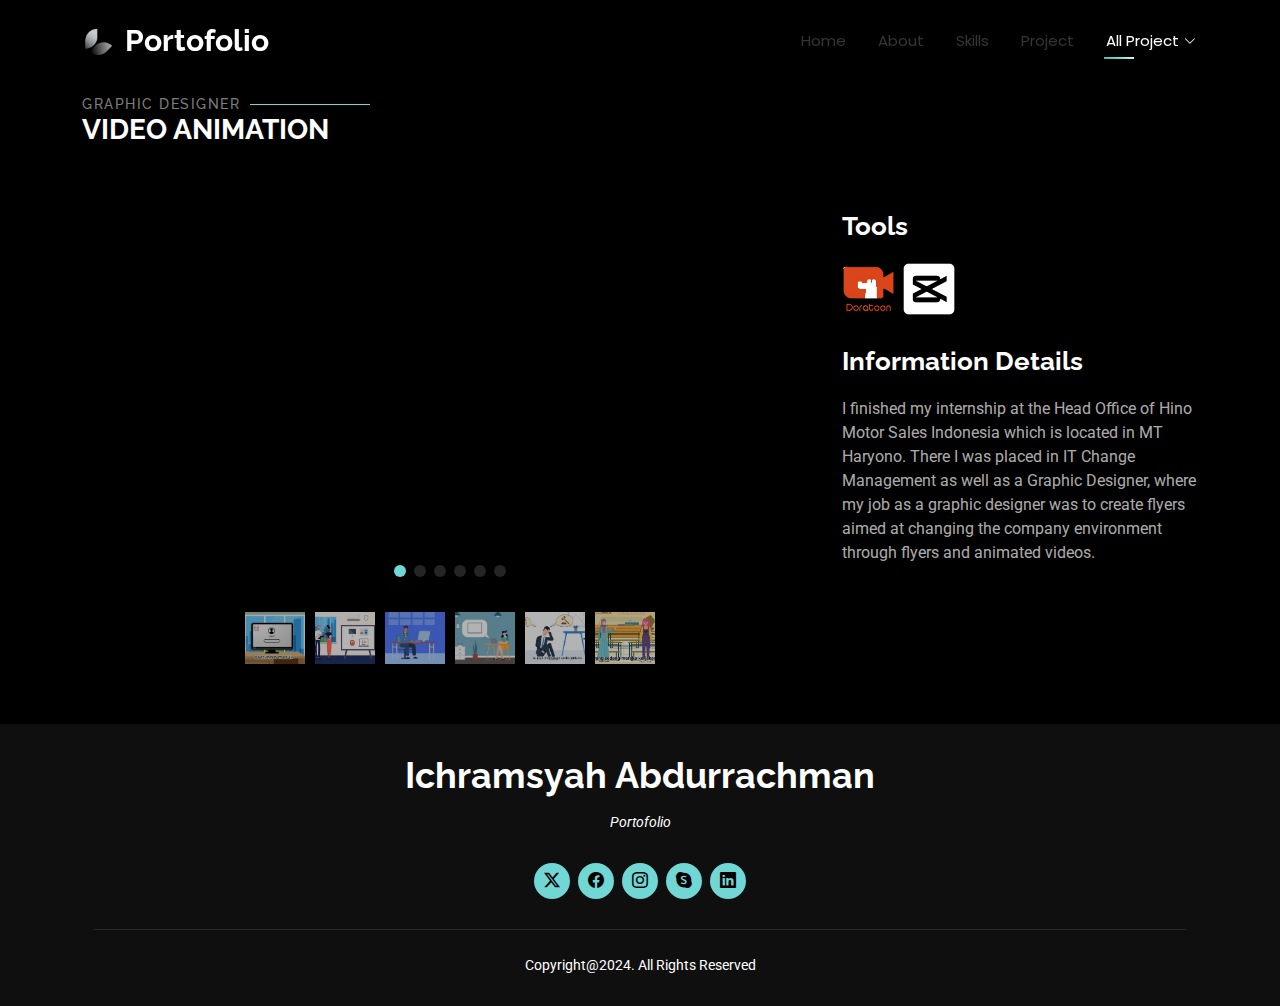
==== portfolio/portfolio-animation.html @ b3ff3915 "Summary" ====
<!DOCTYPE html>
<html lang="en">

<head>
  <meta charset="utf-8">
  <meta content="width=device-width, initial-scale=1.0" name="viewport">
  <title>Portfolio Animation</title>
  <meta name="description" content="">
  <meta name="keywords" content="">

  <!-- Favicons -->
  <link href="../img/favicon.png" rel="icon">
  <link href="../img/apple-touch-icon.png" rel="apple-touch-icon">

  <!-- Fonts -->
  <link href="https://fonts.googleapis.com" rel="preconnect">
  <link href="https://fonts.gstatic.com" rel="preconnect" crossorigin>
  <link href="https://fonts.googleapis.com/css2?family=Roboto:ital,wght@0,100;0,300;0,400;0,500;0,700;0,900;1,100;1,300;1,400;1,500;1,700;1,900&family=Poppins:ital,wght@0,100;0,200;0,300;0,400;0,500;0,600;0,700;0,800;0,900;1,100;1,200;1,300;1,400;1,500;1,600;1,700;1,800;1,900&family=Raleway:ital,wght@0,100;0,200;0,300;0,400;0,500;0,600;0,700;0,800;0,900;1,100;1,200;1,300;1,400;1,500;1,600;1,700;1,800;1,900&display=swap" rel="stylesheet">

  <!-- Vendor CSS Files -->
  <link href="../vendor/bootstrap/css/bootstrap.min.css" rel="stylesheet">
  <link href="../vendor/bootstrap-icons/bootstrap-icons.css" rel="stylesheet">
  <link href="../vendor/aos/aos.css" rel="stylesheet">
  <link href="../vendor/swiper/swiper-bundle.min.css" rel="stylesheet">
  <link href="../vendor/glightbox/css/glightbox.min.css" rel="stylesheet">

  <!-- Main CSS File -->
  <link href="../css/main.css" rel="stylesheet">

</head>

<body class="portfolio-details-page">

  <header id="header" class="header d-flex align-items-center fixed-top">
    <div class="container-fluid container-xl position-relative d-flex align-items-center justify-content-between">

      <a href="../index.html" class="logo d-flex align-items-center">
        <!-- Uncomment the line below if you also wish to use an image logo -->
        <!-- <img src="img/logo.png" alt=""> -->
        <h1 class="sitename"><img src="../img/favicon.png" alt=""> Portofolio</h1>
      </a>

      <nav id="navmenu" class="navmenu">
        <ul>
          <li><a href="../index.html#hero">Home</a></li>
          <li><a href="../index.html#about">About</a></li>
          <li><a href="../index.html#skills">Skills</a></li>
          <li><a href="../index.html#portfolio">Project</a></li>
          <li class="dropdown"><a href="#" class="active"><span>All Project</span> <i class="bi bi-chevron-down toggle-dropdown"></i></a>
            <ul>
              <li><a href="#">Website</a></li>
              <li><a href="#">application</a></li>
              <li><a href="#">Prototipe</a></li>
              <li class="dropdown"><a href="#"><span>Python</span> <i class="bi bi-chevron-down toggle-dropdown"></i></a>
                <ul class="dropdown-details">
                  <li><a href="#">Web Scraping</a></li>
                  <li><a href="#">Data Mining</a></li>
                </ul>
              </li>
              <li><a href="https://teknoif.itp.ac.id/index.php/teknoif/article/view/815" target="_blank">Journal</a></li>
              <li class="dropdown"><a href="#" target="_blank"><span>Graphic Designer</span><i class="bi bi-chevron-down toggle-dropdown"></i> </a>
                <ul class="dropdown-details">
                  <li><a href="https://www.behance.net/gallery/198574619/PORTOFOLIO-ICHRAMSYAH" target="_blank">Portofolio</a></li>
                  <li><a href="#">Video Animation</a></li>
                  <li><a href="portfolio-flyers.html">Flyers</a></li>
                </ul>
              </li>
             
            </ul>
          </li>
          
            
         
        </ul>
        <i class="mobile-nav-toggle d-xl-none bi bi-list"></i>
      </nav>

    </div>
  </header>

  <main class="main">

    <!-- Page Title -->
    

    <!-- Portfolio Details Section -->
    <section id="portfolio-details" class="portfolio-details section">
      <!-- Section Title -->
      <div class="container section-title" data-aos="fade-up">
        <h2>Graphic Designer</h2>
        <div style="margin-bottom: -30px;"><span></span> <span class="description-title">Video Animation</span></div>
      </div><!-- End Section Title -->
      <div class="container" data-aos="fade-up" data-aos-delay="100">

        <div class="row gy-4">

          <div class="col-lg-8">
            <div class="portfolio-details-slider swiper init-swiper">
              <script type="application/json" class="swiper-config">
                {
                  "loop": true,
                  "speed": 600,
                  "slidesPerView": "auto",
                  "pagination": {
                    "el": ".swiper-pagination",
                    "type": "bullets",
                    "clickable": true
                  }
                }
              </script>
          
              <div class="swiper-wrapper align-items-center">
                <div class="swiper-slide">
                  <iframe 
                  width="100%" 
                  height="360" 
                  src="https://www.youtube.com/embed/dxULngHcur8" 
                  frameborder="0" 
                  allow="accelerometer; autoplay; clipboard-write; encrypted-media; gyroscope; picture-in-picture" 
                  allowfullscreen>
                </iframe>
                </div>
                <div class="swiper-slide">
                  <iframe 
                  width="100%" 
                  height="360" 
                  src="https://www.youtube.com/embed/dxULngHcur8" 
                  frameborder="0" 
                  allow="accelerometer; autoplay; clipboard-write; encrypted-media; gyroscope; picture-in-picture" 
                  allowfullscreen>
                </iframe>
                </div>
                <div class="swiper-slide">
                  <iframe 
                  width="100%" 
                  height="360" 
                  src="https://www.youtube.com/embed/dxULngHcur8" 
                  frameborder="0" 
                  allow="accelerometer; autoplay; clipboard-write; encrypted-media; gyroscope; picture-in-picture" 
                  allowfullscreen>
                </iframe>
                </div>
                <div class="swiper-slide">
                  <iframe 
                  width="100%" 
                  height="360" 
                  src="https://www.youtube.com/embed/dxULngHcur8" 
                  frameborder="0" 
                  allow="accelerometer; autoplay; clipboard-write; encrypted-media; gyroscope; picture-in-picture" 
                  allowfullscreen>
                </iframe>
                </div>
                <div class="swiper-slide">
                  <iframe 
                  width="100%" 
                  height="360" 
                  src="https://www.youtube.com/embed/dxULngHcur8" 
                  frameborder="0" 
                  allow="accelerometer; autoplay; clipboard-write; encrypted-media; gyroscope; picture-in-picture" 
                  allowfullscreen>
                </iframe>
                </div>
                <div class="swiper-slide">
                  <iframe 
                  width="100%" 
                  height="360" 
                  src="https://www.youtube.com/embed/dxULngHcur8" 
                  frameborder="0" 
                  allow="accelerometer; autoplay; clipboard-write; encrypted-media; gyroscope; picture-in-picture" 
                  allowfullscreen>
                </iframe>
                </div>
              </div>
              <div class="swiper-pagination"></div>
            </div>
          
            <!-- Thumbnail Images -->
            <div class="portfolio-thumbnails">
              <img src="../img/portfolio/animation1.PNG" alt="App Thumbnail" class="thumbnail" data-slide-index="0">
              <img src="../img/portfolio/animation2.PNG" alt="Product Thumbnail" class="thumbnail" data-slide-index="1">
              <img src="../img/portfolio/animation3.PNG" alt="Branding Thumbnail" class="thumbnail" data-slide-index="2">
              <img src="../img/portfolio/animation4.PNG" alt="Books Thumbnail" class="thumbnail" data-slide-index="3">
              <img src="../img/portfolio/animation5.PNG" alt="Books Thumbnail" class="thumbnail" data-slide-index="4">
              <img src="../img/portfolio/animation6.PNG" alt="Books Thumbnail" class="thumbnail" data-slide-index="5">
            </div>
          </div>
          
          <div class="col-lg-4">
            <div class="portfolio-description" data-aos="fade-up" data-aos-delay="300">
              <h2>
                Tools
              </h2>
              <img width="15%" src="../img/doratoon.png" alt="">
              <img width="15%" src="../img/capcut.png" alt="">
            </div>
            
            <div class="portfolio-description" data-aos="fade-up" data-aos-delay="300">
              <h2>
                Information Details
              </h2>
              <p>
                I finished my internship at the Head Office of Hino Motor Sales Indonesia which is located in MT Haryono. There I was placed in IT Change Management as well as a Graphic Designer, where my job as a graphic designer was to create flyers aimed at changing the company environment through flyers and animated videos.
              </p>
            </div>
          </div>

        </div>

      </div>
     
    </section><!-- /Portfolio Details Section -->

  </main>

  <footer id="footer" class="footer dark-background">
    <div class="container">
      <h3 class="sitename" >Ichramsyah Abdurrachman</h3>
      <p>Portofolio</p>
      <div class="social-links d-flex justify-content-center">
        <a href=""><i class="bi bi-twitter-x"></i></a>
        <a href=""><i class="bi bi-facebook"></i></a>
        <a href=""><i class="bi bi-instagram"></i></a>
        <a href=""><i class="bi bi-skype"></i></a>
        <a href=""><i class="bi bi-linkedin"></i></a>
      </div>
      <div class="container">
        <div class="copyright">
          <span>Copyright@2024. All Rights Reserved</span>
        </div>
       
      </div>
    </div>
  </footer>
  <!-- Scroll Top -->
  <a href="#" id="scroll-top" class="scroll-top d-flex align-items-center justify-content-center"><i class="bi bi-arrow-up-short"></i></a>

  <!-- Preloader -->
  <div id="preloader"></div>

  <!-- Vendor JS Files -->
  <script src="../vendor/bootstrap/js/bootstrap.bundle.min.js"></script>
  <script src="../vendor/php-email-form/validate.js"></script>
  <script src="../vendor/aos/aos.js"></script>
  <script src="../vendor/typed.js/typed.umd.js"></script>
  <script src="../vendor/purecounter/purecounter_vanilla.js"></script>
  <script src="../vendor/waypoints/noframework.waypoints.js"></script>
  <script src="../vendor/swiper/swiper-bundle.min.js"></script>
  <script src="../vendor/glightbox/js/glightbox.min.js"></script>
  <script src="../vendor/imagesloaded/imagesloaded.pkgd.min.js"></script>
  <script src="../vendor/isotope-layout/isotope.pkgd.min.js"></script>

  <!-- Main JS File -->
  <script src="../js/main.js"></script>

</body>

</html>
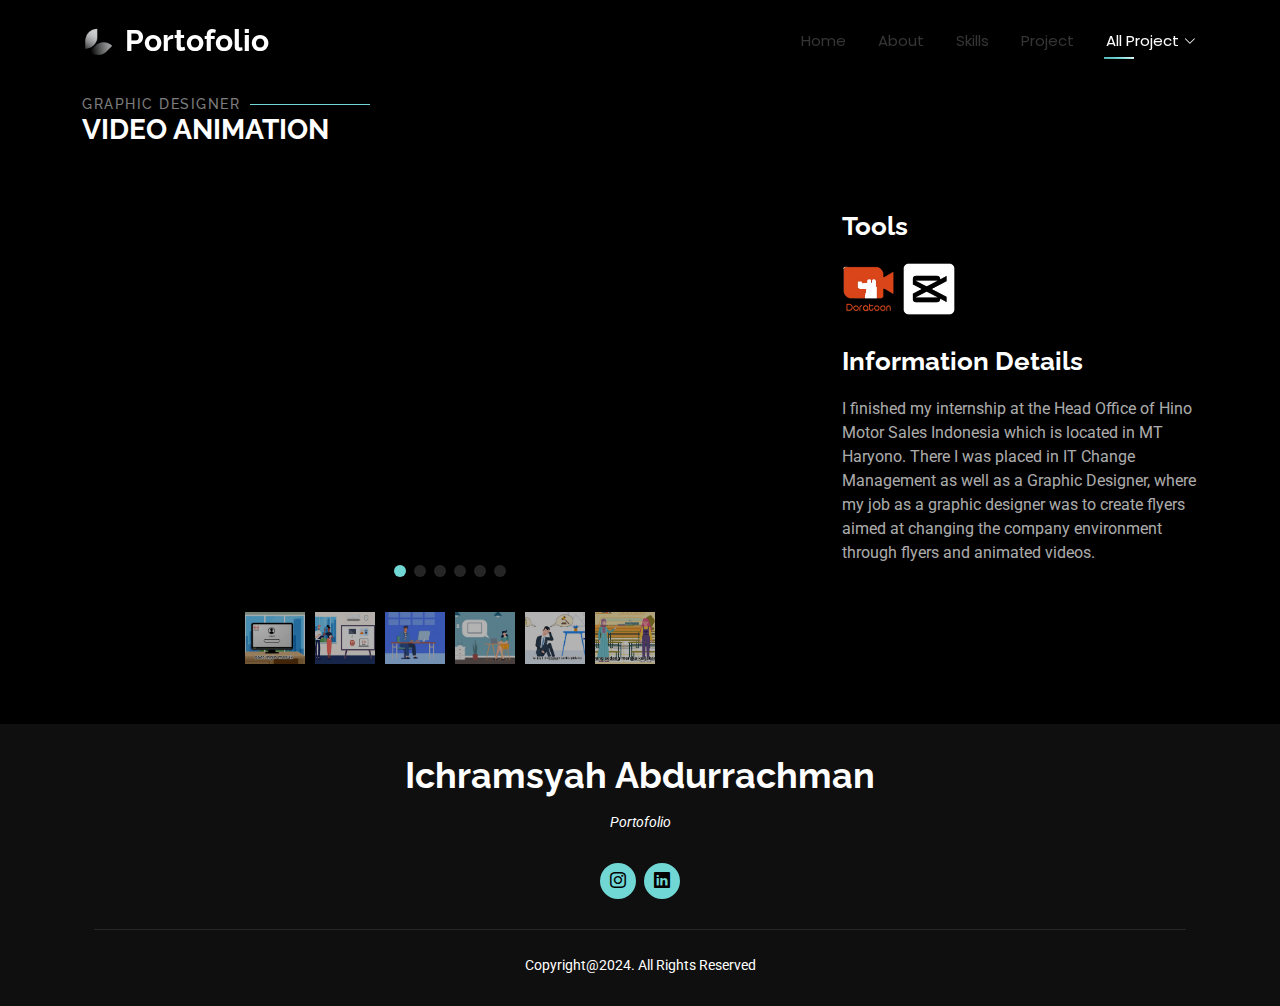
==== commit 2663493f: "update" ====
--- a/portfolio/portfolio-animation.html
+++ b/portfolio/portfolio-animation.html
@@ -53,8 +53,7 @@
               <li><a href="#">Prototipe</a></li>
               <li class="dropdown"><a href="#"><span>Python</span> <i class="bi bi-chevron-down toggle-dropdown"></i></a>
                 <ul class="dropdown-details">
-                  <li><a href="#">Web Scraping</a></li>
-                  <li><a href="#">Data Mining</a></li>
+                  <li><a href="https://github.com/ichramsyah/Prediksi-Tren-Keyword-Artikel-2026">Prediksi Keyword 2026</a></li>
                 </ul>
               </li>
               <li><a href="https://teknoif.itp.ac.id/index.php/teknoif/article/view/815" target="_blank">Journal</a></li>
@@ -63,6 +62,7 @@
                   <li><a href="https://www.behance.net/gallery/198574619/PORTOFOLIO-ICHRAMSYAH" target="_blank">Portofolio</a></li>
                   <li><a href="#">Video Animation</a></li>
                   <li><a href="portfolio-flyers.html">Flyers</a></li>
+                  <li><a href="portfolio/portfolio-lanyard.html">Lanyard</a></li>
                 </ul>
               </li>
              
@@ -217,11 +217,8 @@
       <h3 class="sitename" >Ichramsyah Abdurrachman</h3>
       <p>Portofolio</p>
       <div class="social-links d-flex justify-content-center">
-        <a href=""><i class="bi bi-twitter-x"></i></a>
-        <a href=""><i class="bi bi-facebook"></i></a>
-        <a href=""><i class="bi bi-instagram"></i></a>
-        <a href=""><i class="bi bi-skype"></i></a>
-        <a href=""><i class="bi bi-linkedin"></i></a>
+        <a href="https://www.instagram.com/Ichramabdr/"><i class="bi bi-instagram"></i></a>
+        <a href="https://www.linkedin.com/in/ichramsyah-abdurrachman-49a131280/"><i class="bi bi-linkedin"></i></a>
       </div>
       <div class="container">
         <div class="copyright">
